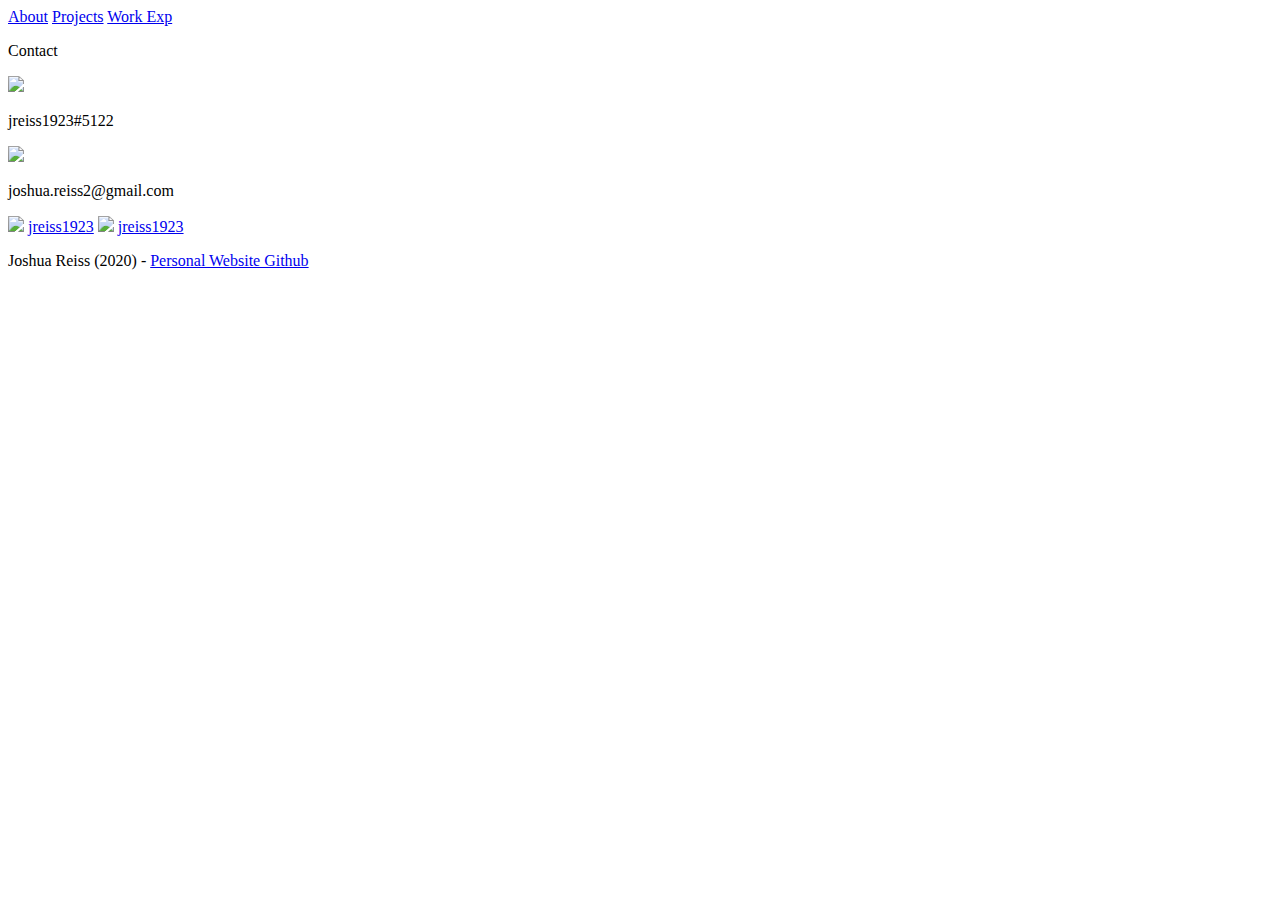
==== contact.html @ 978ba2a2 "More html pages" ====
<!DOCTYPE html>
<html>
    <head>
        <meta charset="utf-8">
        <title>Joshua Reiss - Contact</title>
        <link rel="icon" href="images/logo.ico" type="image/x-icon">
    </head>
    <body>
        <a href="index.html">About</a>
        <a href="projects.html">Projects</a>
        <a href="work_exp.html">Work Exp</a>
        <p>Contact</p>
        <img src="images/discord.jpg">
        <p>jreiss1923#5122</p>
        <img src="images/gmail.png">
        <p>joshua.reiss2@gmail.com</p>
        <img src="images/github.png">
        <a href="http://github.com/jreiss1923">jreiss1923</a>
        <img src="images/stackoverflow.jpg">
        <a href="https://stackoverflow.com/users/4555326/jreiss1923">jreiss1923</a>
        <p>Joshua Reiss (2020) - <a href="http://github.com/jreiss1923/personal-website-v2">Personal Website Github</a></p>
    </body>
</html>
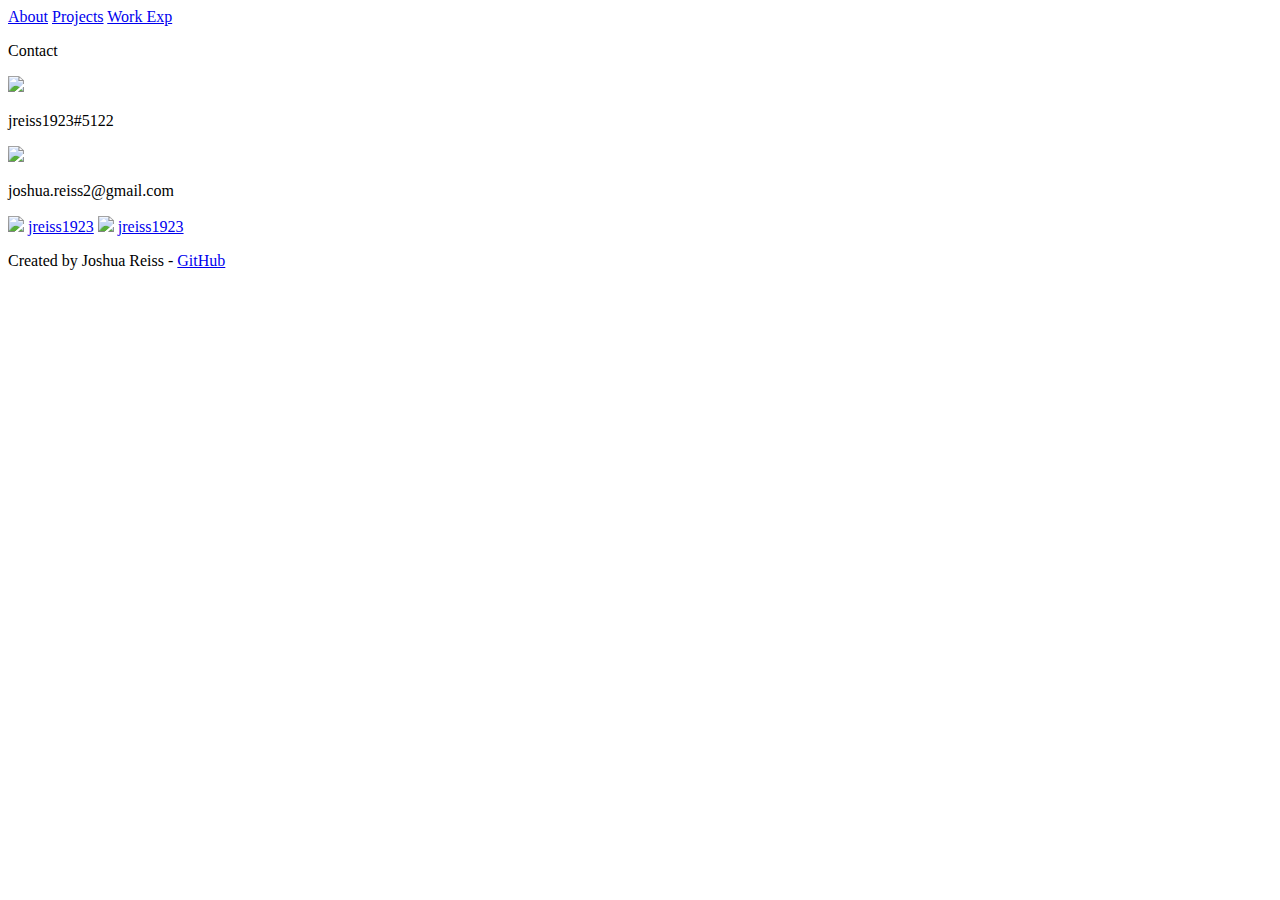
==== commit 28858cd7: "Styled text" ====
--- a/contact.html
+++ b/contact.html
@@ -4,6 +4,9 @@
         <meta charset="utf-8">
         <title>Joshua Reiss - Contact</title>
         <link rel="icon" href="images/logo.ico" type="image/x-icon">
+        <link href="https://fonts.googleapis.com/css2?family=Arvo&display=swap" rel="stylesheet">
+        <link href="https://fonts.googleapis.com/css2?family=Quicksand&display=swap" rel="stylesheet"> 
+        <link href="styles/styles.css" rel="stylesheet">
     </head>
     <body>
         <a href="index.html">About</a>
@@ -11,13 +14,20 @@
         <a href="work_exp.html">Work Exp</a>
         <p>Contact</p>
         <img src="images/discord.jpg">
-        <p>jreiss1923#5122</p>
+        <p class="para">jreiss1923#5122</p>
         <img src="images/gmail.png">
-        <p>joshua.reiss2@gmail.com</p>
+        <p class="para">joshua.reiss2@gmail.com</p>
         <img src="images/github.png">
-        <a href="http://github.com/jreiss1923">jreiss1923</a>
+        <a class="para" href="http://github.com/jreiss1923">jreiss1923</a>
         <img src="images/stackoverflow.jpg">
-        <a href="https://stackoverflow.com/users/4555326/jreiss1923">jreiss1923</a>
-        <p>Joshua Reiss (2020) - <a href="http://github.com/jreiss1923/personal-website-v2">Personal Website Github</a></p>
+        <a class="para" href="https://stackoverflow.com/users/4555326/jreiss1923">jreiss1923</a>
+        <p class="footer">
+            <span class="i">
+                Created by Joshua Reiss - 
+            </span>
+            <a href="http://github.com/jreiss1923/personal-website-v2">
+                GitHub
+            </a>
+        </p>
     </body>
 </html>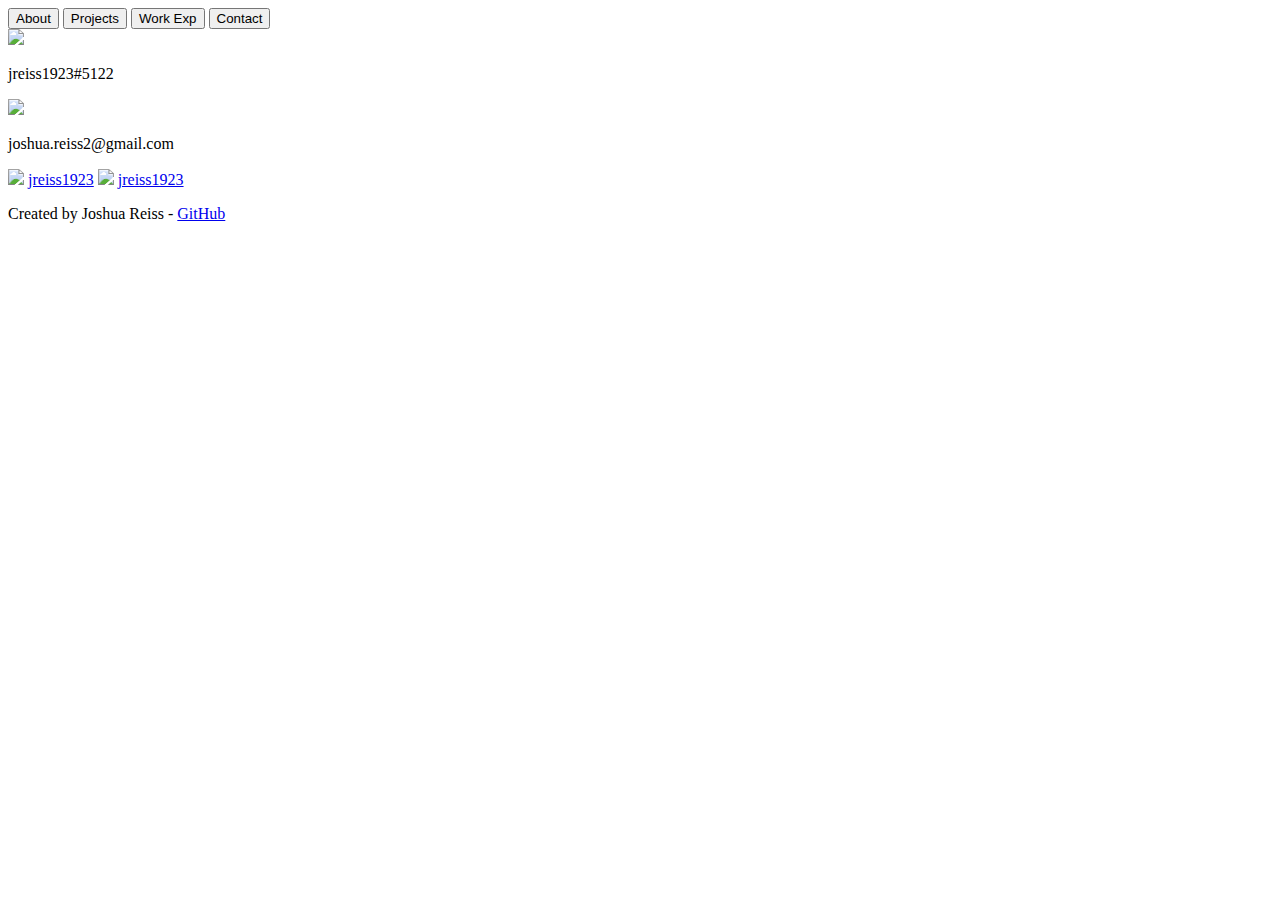
==== commit e192a373: "Added styling to 3/4 pages" ====
--- a/contact.html
+++ b/contact.html
@@ -9,10 +9,12 @@
         <link href="styles/styles.css" rel="stylesheet">
     </head>
     <body>
-        <a href="index.html">About</a>
-        <a href="projects.html">Projects</a>
-        <a href="work_exp.html">Work Exp</a>
-        <p>Contact</p>
+        <div class="bar">
+            <button class="header" type="button" onclick="window.location.href='index.html';">About</button>
+            <button class="header" type="button" onclick="window.location.href='projects.html';">Projects</button>
+            <button class="header" type="button" onclick="window.location.href='work_exp.html';">Work Exp</button>
+            <button class="header-on header" type="button">Contact</button>
+        </div>
         <img src="images/discord.jpg">
         <p class="para">jreiss1923#5122</p>
         <img src="images/gmail.png">
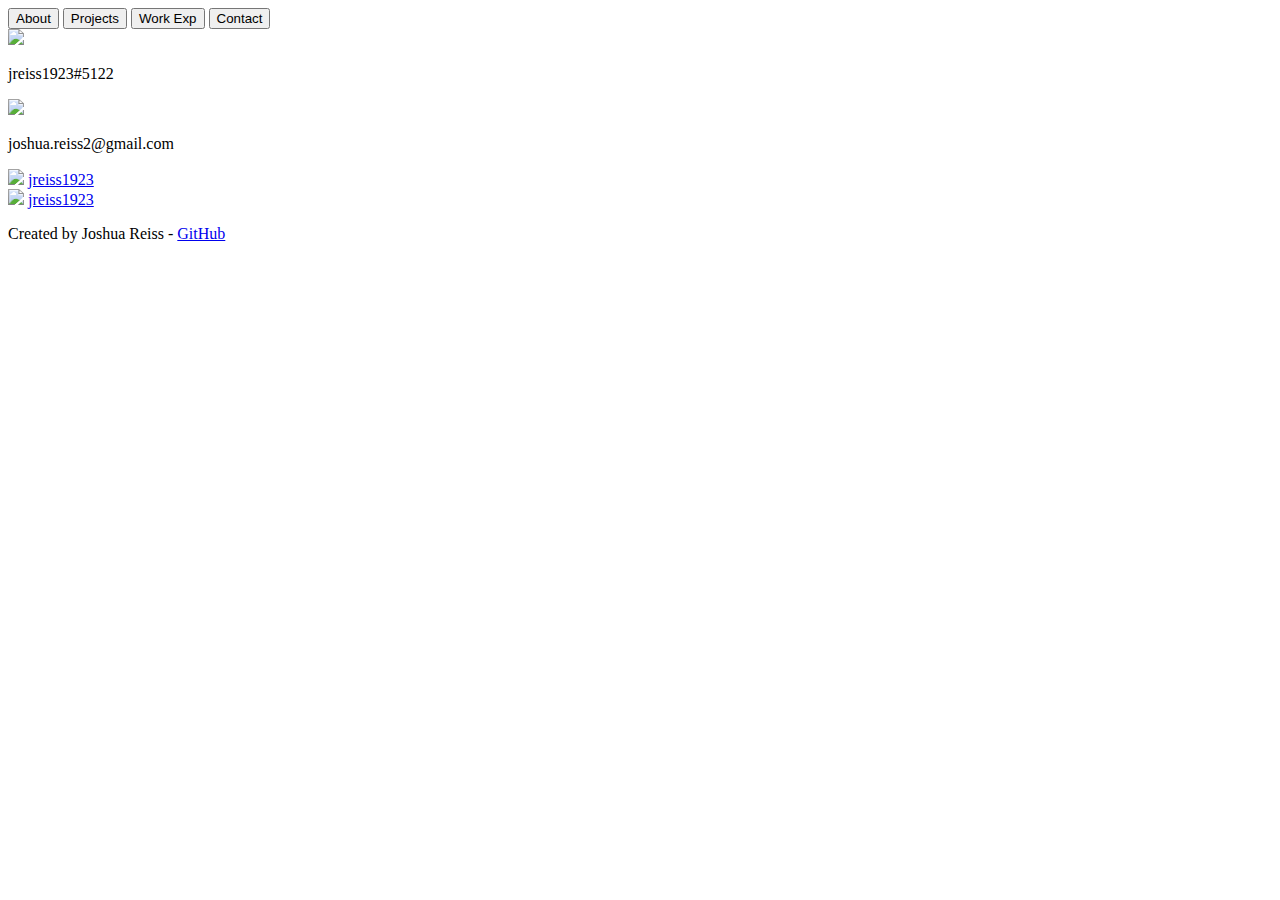
==== commit 392ac08c: "Finished "beta" of website" ====
--- a/contact.html
+++ b/contact.html
@@ -15,14 +15,22 @@
             <button class="header" type="button" onclick="window.location.href='work_exp.html';">Work Exp</button>
             <button class="header-on header" type="button">Contact</button>
         </div>
-        <img src="images/discord.jpg">
-        <p class="para">jreiss1923#5122</p>
-        <img src="images/gmail.png">
-        <p class="para">joshua.reiss2@gmail.com</p>
-        <img src="images/github.png">
-        <a class="para" href="http://github.com/jreiss1923">jreiss1923</a>
-        <img src="images/stackoverflow.jpg">
-        <a class="para" href="https://stackoverflow.com/users/4555326/jreiss1923">jreiss1923</a>
+        <div class="contact-image">
+            <img src="images/discord.png">
+            <p class="para">jreiss1923#5122</p>
+        </div>
+        <div class="contact-image">
+            <img src="images/gmail.png">
+            <p class="para">joshua.reiss2@gmail.com</p>
+        </div>
+        <div class="contact-image">
+            <img src="images/github.png">
+            <a class="para" href="http://github.com/jreiss1923">jreiss1923</a>
+        </div>
+        <div class="contact-image-footer">
+            <img src="images/stackoverflow.png">
+            <a class="para" href="https://stackoverflow.com/users/4555326/jreiss1923">jreiss1923</a>
+        </div>
         <p class="footer">
             <span class="i">
                 Created by Joshua Reiss - 
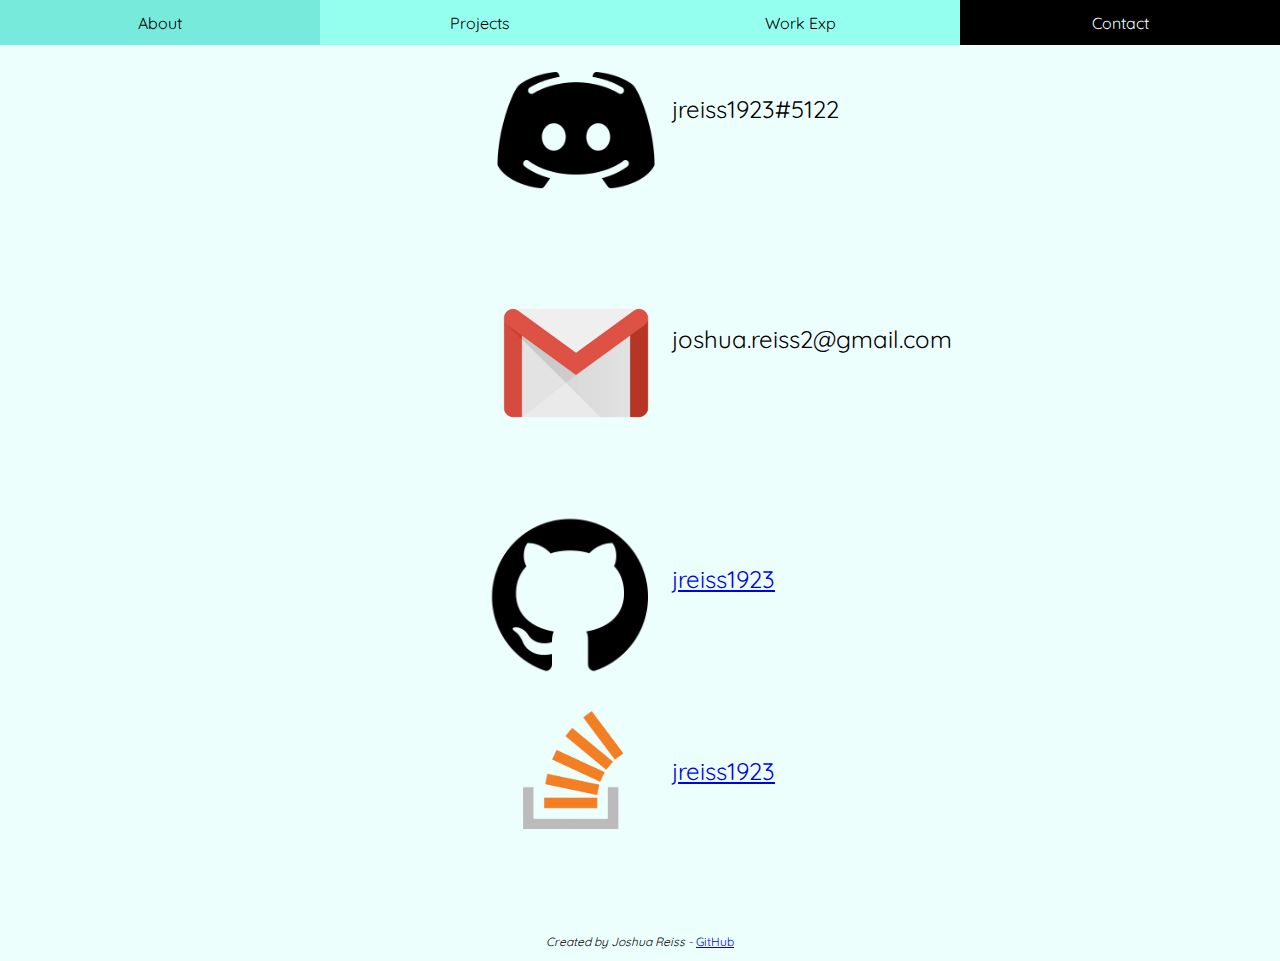
==== commit 874848fc: "Fixed file errors" ====
--- a/contact.html
+++ b/contact.html
@@ -6,7 +6,7 @@
         <link rel="icon" href="images/logo.ico" type="image/x-icon">
         <link href="https://fonts.googleapis.com/css2?family=Arvo&display=swap" rel="stylesheet">
         <link href="https://fonts.googleapis.com/css2?family=Quicksand&display=swap" rel="stylesheet"> 
-        <link href="styles/styles.css" rel="stylesheet">
+        <link href="styles.css" rel="stylesheet">
     </head>
     <body>
         <div class="bar">
@@ -16,19 +16,19 @@
             <button class="header-on header" type="button">Contact</button>
         </div>
         <div class="contact-image">
-            <img src="images/discord.png">
+            <img src="discord.png">
             <p class="para">jreiss1923#5122</p>
         </div>
         <div class="contact-image">
-            <img src="images/gmail.png">
+            <img src="gmail.png">
             <p class="para">joshua.reiss2@gmail.com</p>
         </div>
         <div class="contact-image">
-            <img src="images/github.png">
+            <img src="github.png">
             <a class="para" href="http://github.com/jreiss1923">jreiss1923</a>
         </div>
         <div class="contact-image-footer">
-            <img src="images/stackoverflow.png">
+            <img src="stackoverflow.png">
             <a class="para" href="https://stackoverflow.com/users/4555326/jreiss1923">jreiss1923</a>
         </div>
         <p class="footer">
--- a/styles.css
+++ b/styles.css
@@ -0,0 +1,192 @@
+span.i {
+    font-style: italic;
+}
+
+.para {
+    font-family: 'Quicksand', sans-serif;
+    font-size: 1.5em;
+}
+
+.footer {
+    font-family: 'Quicksand', sans-serif;
+    font-size: 0.75em;
+    text-align: center;
+    flex-shrink: 0;
+}
+
+.header {
+    font-family: 'Quicksand', sans-serif;
+    font-size: 100%;
+    padding-right: 0.5em;
+    padding-left: 0.5em;
+}
+
+.title {
+    font-family: 'Arvo', serif;
+    font-size: 5em;
+}
+
+.bar {
+    position: fixed;
+    display: flex;
+    flex-direction: row;
+    align-items: center;
+    background-color: #95ffef;
+    margin: 0;
+    justify-content: space-around;
+    height: 5%;
+    width: 100%;
+}
+
+body {
+    margin: 0 0 0 0;
+    background-color: #ecfffd;
+    min-height: 100vh;
+    display: flex;
+    flex-direction: column;
+    overflow-x: hidden;
+}
+
+button {
+  height: 100%;
+  width: 100%;
+  background-color: inherit;
+  color: black;
+  border: none;
+  cursor: pointer;
+  outline: none;
+}
+
+button:hover {
+    background-color: #77eadc;
+}
+
+.header-on {
+    background-color: black;
+    color: #ecfffd;
+}
+
+.header-on:hover {
+    background-color: black;
+}
+
+.titlepicture {
+    display: flex;
+    flex-direction: row;
+    align-items: center;
+    justify-content: center;
+    padding: 3em 0em 0em 0em;
+    flex: 1;
+}
+
+.titlepicture img {
+    height: 20%;
+    width: 20%;
+    padding: 3em 3em 0em 3em;
+    flex-shrink: 0.25;
+}
+
+.titlepicture h1 {
+    flex-shrink: 5;
+}
+
+.about-text {
+    display: flex;
+    flex-direction: column;
+    align-items: center;
+    justify-content: flex-start;  
+    flex: 1;
+}
+
+.about-text p {
+    padding: 0em 3em 0em 3em;
+    text-align: center;
+}
+
+.bar-top {
+    display: flex;
+    flex-direction: row;
+    align-items: center;
+    align-content: center;
+    justify-content: space-between;
+    padding: 3em 0em 0em 0em;
+}
+
+.bar-top img {
+    height: 60%;
+    width: 60%;
+}
+
+.bar-bottom {
+    display: flex;
+    flex-direction: row;
+    align-items: center;
+    justify-content: space-between;
+    flex: 1;
+}
+
+.bar-bottom img {
+    height: 60%;
+    width: 60%;
+}
+
+.bar-top img:hover {
+    background-color: #c7f3eb;
+}
+
+.bar-bottom img:hover {
+    background-color: #c7f3eb;
+}
+
+.bloomberg-image {
+    display: flex;
+    flex-direction:row;
+    align-items: center;
+    justify-content: center;
+    padding: 4em 0em 0em 0em;
+}
+
+.bloomberg-image img {
+    height: 40%;
+    width: 40%;
+}
+
+.contact-image {
+    display: flex;
+    flex-direction: row;
+    align-items: center;
+    justify-content: space-between;
+}
+
+.contact-image img {
+    height: 15%;
+    width: 15%;
+    padding: 3em 0em 0em 30em;
+}
+
+.contact-image p {
+    padding: 0em 30em 0em 0em;
+}
+
+.contact-image a {
+    padding: 0em 30em 0em 0em;
+}
+
+.contact-image-footer {
+    display: flex;
+    flex-direction: row;
+    align-items: center;
+    justify-content: space-between;
+    flex: 1;
+    padding: 0em 0em 5em 0em;
+}
+
+.contact-image-footer img {
+    padding: 0em 0em 0em 30em;
+    height: 15%;
+    width: 15%;
+}
+
+.contact-image-footer a {
+    padding: 0em 30em 0em 0em;
+}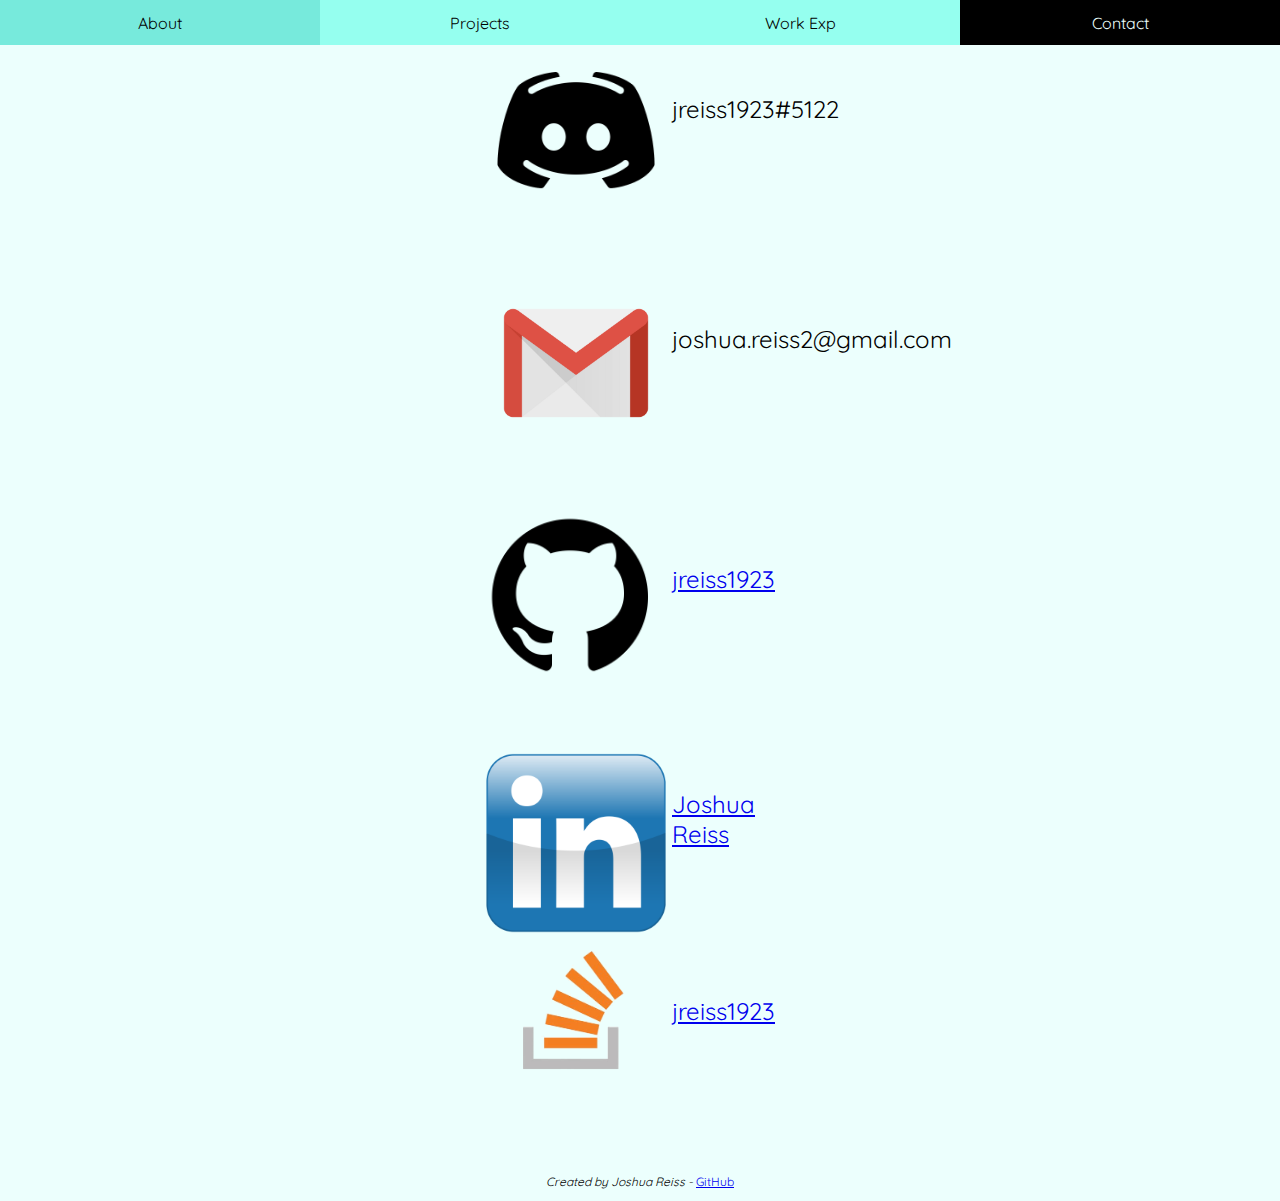
==== commit 89453393: "Added linkedin" ====
--- a/contact.html
+++ b/contact.html
@@ -27,6 +27,10 @@
             <img src="github.png">
             <a class="para" href="http://github.com/jreiss1923">jreiss1923</a>
         </div>
+        <div class="contact-image">
+            <img src="linkedin.png">
+            <a class="para" href="https://www.linkedin.com/in/joshua-reiss-2131b3170/">Joshua Reiss</a>
+        </div>
         <div class="contact-image-footer">
             <img src="stackoverflow.png">
             <a class="para" href="https://stackoverflow.com/users/4555326/jreiss1923">jreiss1923</a>
--- a/styles.css
+++ b/styles.css
@@ -108,13 +108,14 @@
     flex-direction: row;
     align-items: center;
     align-content: center;
-    justify-content: space-between;
+    justify-content: space-around;
     padding: 3em 0em 0em 0em;
+    width: 100%;
 }
 
 .bar-top img {
-    height: 60%;
-    width: 60%;
+    height: 20em;
+    width: 20em;
 }
 
 .bar-bottom {
@@ -123,11 +124,12 @@
     align-items: center;
     justify-content: space-between;
     flex: 1;
+    width: 100%;
 }
 
 .bar-bottom img {
-    height: 60%;
-    width: 60%;
+    height: 20em;
+    width: 20em;
 }
 
 .bar-top img:hover {
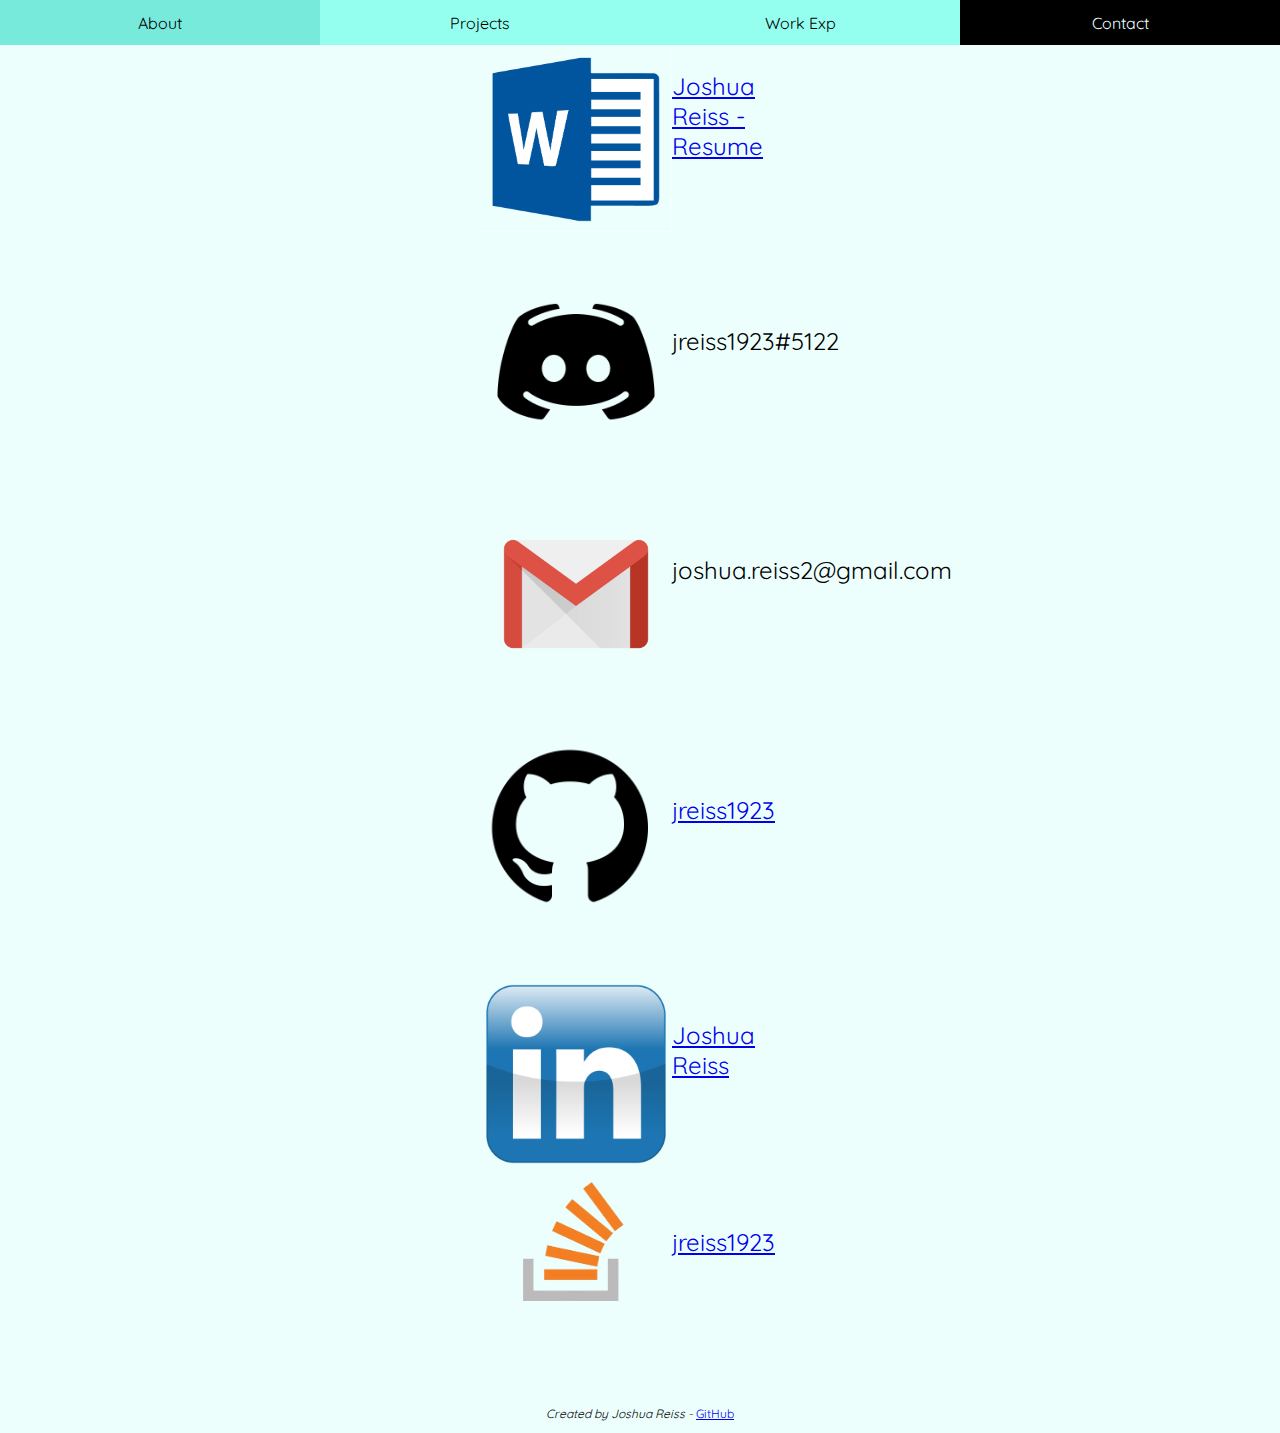
==== commit c45e772a: "Added resume" ====
--- a/contact.html
+++ b/contact.html
@@ -3,7 +3,7 @@
     <head>
         <meta charset="utf-8">
         <title>Joshua Reiss - Contact</title>
-        <link rel="icon" href="images/logo.ico" type="image/x-icon">
+        <link rel="icon" href="logo.ico" type="image/x-icon">
         <link href="https://fonts.googleapis.com/css2?family=Arvo&display=swap" rel="stylesheet">
         <link href="https://fonts.googleapis.com/css2?family=Quicksand&display=swap" rel="stylesheet"> 
         <link href="styles.css" rel="stylesheet">
@@ -14,6 +14,10 @@
             <button class="header" type="button" onclick="window.location.href='projects.html';">Projects</button>
             <button class="header" type="button" onclick="window.location.href='work_exp.html';">Work Exp</button>
             <button class="header-on header" type="button">Contact</button>
+        </div>
+        <div class="contact-image">
+            <img src="word.png">
+            <a class="para" href="resume.pdf">Joshua Reiss - Resume</a>
         </div>
         <div class="contact-image">
             <img src="discord.png">
